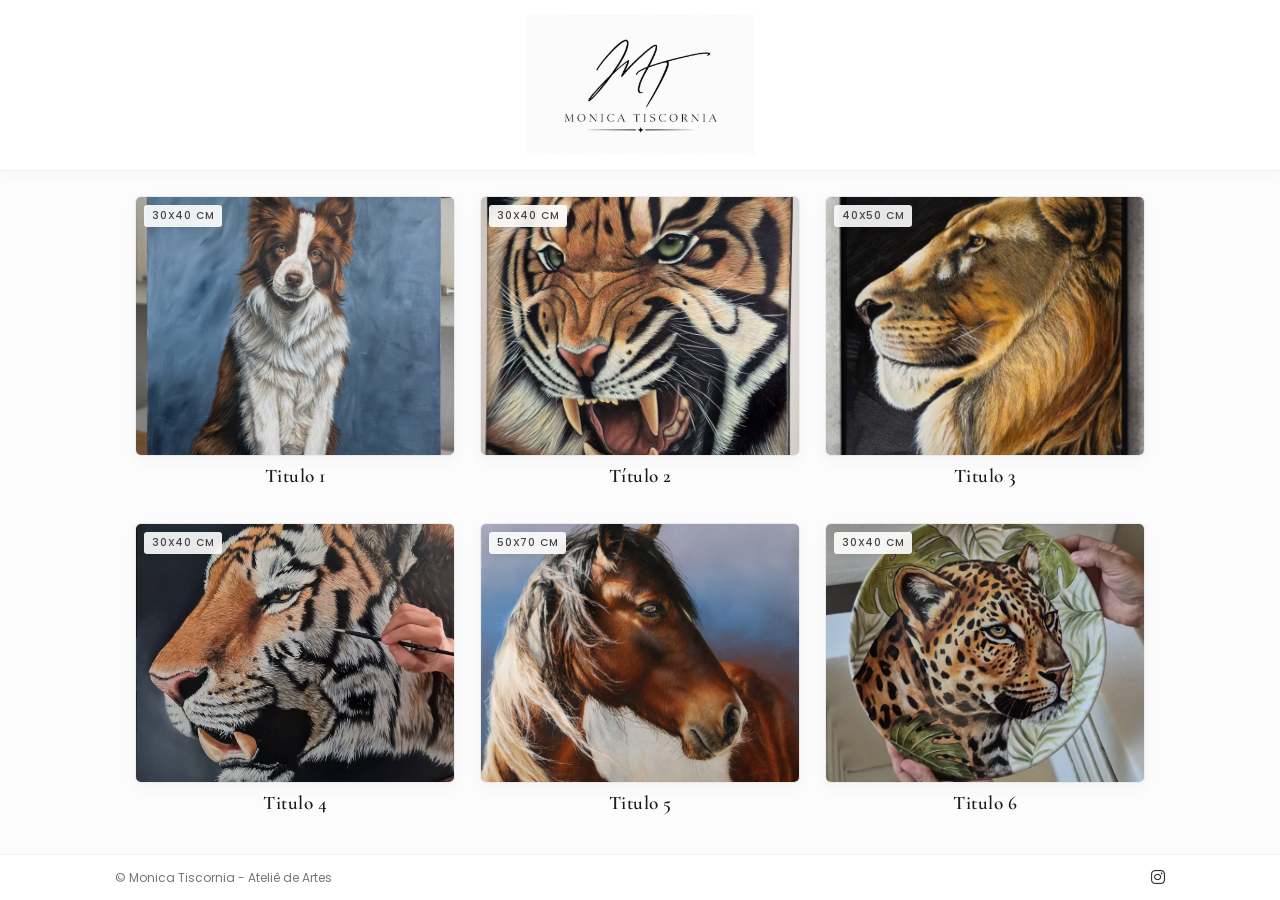
==== portfolio-mãe/index.html @ 6e20f87e "Add files via upload" ====
<!DOCTYPE html>
<html lang="pt-br">

<head>
    <meta charset="UTF-8">
    <meta name="viewport" content="width=device-width, initial-scale=1.0">
    <title>Portfolio - Monica Tiscornia</title> 
    <link rel="stylesheet" href="https://cdnjs.cloudflare.com/ajax/libs/font-awesome/6.5.1/css/all.min.css">
    <link rel="stylesheet" href="css/style.css">
</head>

<body>

    <header>
        <img src="img/imagem rubrica.png" alt="Monica Tiscornia" class="logo-header">
    </header>

    <section class="vitrine">
        
        <!-- PRIMEIRA ARTE -->
        <a href="html/arte1.html" class="arte-item">
            <div class="artes">
                <span class="dimensao">30x40 cm</span>
                <img src="img/cachorro ilustracao.jfif" alt="Arte 1" class="img-principal">
                <img src="img/cachorro segunda.png" alt="Arte 1" class="arte-secundaria">
            </div>
            <h3>Titulo 1</h3>
        </a>

        <!-- SEGUNDA ARTE -->
        <a href="https://www.instagram.com/monica.tiscornia/?hl=pt-br"  class="arte-item">
            <div class="artes">
                <span class="dimensao">30x40 cm</span>
                <img src="img/tigre ilustracao.jfif" alt="Arte 2" class="img-principal">
                <img src="img/tigre segunda.png" alt="Arte 2" class="arte-secundaria">
            </div>
            <h3>Título 2</h3>
        </a>

        <!-- TERCEIRA ARTE -->
        <a href="https://www.instagram.com/monica.tiscornia/?hl=pt-br"class="arte-item">
            <div class="artes">
                <span class="dimensao">40x50 cm</span>
                <img src="img/leao ilustracao.png" alt="Arte 3" class="img-principal">
                <img src="img/leao segunda.jfif" alt="Arte 3" class="arte-secundaria">
            </div>
            <h3>Titulo 3</h3>
        </a>

        <!-- QUARTA ARTE -->
        <a href="https://www.instagram.com/monica.tiscornia/?hl=pt-br"class="arte-item">
            <div class="artes">
                <span class="dimensao">30x40 cm</span>
                <img src="img/tigre2 ilustracao.png" alt="Arte 4" class="img-principal">
                <img src="img/SUA_SEGUNDA_IMAGEM_4.jpg" alt="Arte 4" class="arte-secundaria">
            </div>
            <h3>Titulo 4</h3>
        </a>

        <!-- QUINTA ARTE -->
        <a href="https://www.instagram.com/monica.tiscornia/?hl=pt-br"class="arte-item">
            <div class="artes">
                <span class="dimensao">50x70 cm</span>
                <img src="img/cavalo ilustracao.jfif" alt="Arte 5" class="img-principal">
                <img src="img/SUA_SEGUNDA_IMAGEM_5.jpg" alt="Arte 5" class="arte-secundaria">
            </div>
            <h3>Titulo 5</h3>
        </a>

        <!-- SEXTA ARTE -->
        <a href="https://www.instagram.com/monica.tiscornia/?hl=pt-br" class="arte-item">
            <div class="artes">
                <span class="dimensao">30x40 cm</span>
                <img src="img/onca ilustracao.png" alt="Arte 6" class="img-principal">
                <img src="img/SUA_SEGUNDA_IMAGEM_6.jpg" alt="Arte 6" class="arte-secundaria">
            </div>
            <h3>Titulo 6</h3>
        </a>

    </section>

    <!-- 3. RODAPÉ FIXO -->
    <footer>
        <div class="footer-content">
            <p>© Monica Tiscornia - Ateliê de Artes</p>
            <div class="links">
                <a href="https://www.instagram.com/monica.tiscornia/?hl=pt-br" target="_blank" aria-label="Instagram"><i class="fa-brands fa-instagram"></i></a>
            </div>
        </div>
    </footer>

    <script src="script.js"></script>
</body>

</html>
---- portfolio-mãe/css/style.css ----
/* Importando apenas as fontes ativas: Cormorant Garamond e Poppins */
@import url('https://fonts.googleapis.com/css2?family=Cormorant+Garamond:wght@500;600&family=Poppins:wght@300;400;500;600&display=swap');

*{
    padding: 0;
    margin: 0;
    box-sizing: border-box;
    list-style: none;
    text-decoration: none;
}

body {
    background-color: #fcfcfc; 
    color: #2c2c2c;
    /* Permite rolagem vertical suave se o monitor for menor */
    overflow-x: hidden;
    overflow-y: auto; 
}

header {
    background-color: #ffffff; 
    padding: 15px 20px; /* Aumentado para dar mais respiro ao redor da logo */      
    display: flex;
    align-items: center;
    justify-content: center;
    box-shadow: 0 2px 10px rgba(0, 0, 0, 0.03); 
    border-bottom: 1px solid #f0f0f0;
}

.logo-header {
    height: 140px;   
    width: auto;         
    object-fit: contain;
}

.vitrine {
    max-width: 1050px; 
    margin: 25px auto 70px auto; /* Aumentada a margem para não encobrir no rodapé */
    padding: 0 20px;
    
    display: grid;
    grid-template-columns: repeat(3, 1fr); 
    /* 🎯 GAP VERTICAL AUMENTADO: 35px de distância entre as fileiras de artes */
    gap: 35px 25px; 
}

.arte-item {
    display: flex;
    flex-direction: column;
    align-items: center; 
    text-align: center;
}

.artes {
    position: relative;
    width: 100%;
    height: 260px; 
    max-height: 260px;
    overflow: hidden;
    border-radius: 6px;
    border: 1px solid #eaeaea; 
    box-shadow: 0 4px 15px rgba(0, 0, 0, 0.04);
    transition: all 0.4s ease;
}

/* efeitinho do mouse */
.arte-item:hover .artes {
    border-color: #e5a93b; 
    box-shadow: 0 8px 20px rgba(229, 169, 59, 0.15); 
    transform: translateY(-2px); 
}

.artes img {
    position: absolute;
    top: 0;
    left: 0;
    width: 100%;
    height: 100%;
    object-fit: cover;
    transition: opacity 0.5s ease, transform 0.5s ease; 
}

.artes .arte-secundaria {
    opacity: 0;
}

/* troca de imagens  */
.arte-item:hover .img-principal {
    opacity: 0; 
}

.arte-item:hover .arte-secundaria {
    opacity: 1; 
    transform: scale(1.03); 
}

.dimensao {
    position: absolute;
    top: 8px;
    left: 8px;
    z-index: 3;
    background-color: rgba(255, 255, 255, 0.9);
    backdrop-filter: blur(4px); 
    color: #444;
    font-family: 'Poppins', sans-serif;
    font-size: 0.65rem;
    font-weight: 500;
    letter-spacing: 0.8px;
    text-transform: uppercase;
    padding: 3px 8px;
    border-radius: 3px;
    box-shadow: 0 2px 6px rgba(0,0,0,0.06);
    pointer-events: none;
}

.arte-item h3 {
    font-family: 'Cormorant Garamond', serif;
    font-weight: 600;
    font-size: 1.2rem; 
    color: #1a1a1a; 
    margin-top: 8px;  
    letter-spacing: 0.5px;
}

footer {
    position: fixed;
    bottom: 0;
    left: 0;
    width: 100%;
    background-color: #ffffff;
    border-top: 1px solid #f0f0f0;
    padding: 10px 20px;
    z-index: 10;
}

.footer-content {
    max-width: 1050px;
    margin: 0 auto;
    display: flex;
    justify-content: space-between;
    align-items: center;
    font-family: 'Poppins', sans-serif;
    font-size: 0.75rem;
    color: #777;
}

.links {
    display: flex;
    gap: 15px;
}

.links a {
    color: #333;
    font-size: 1rem;
    transition: color 0.3s ease;
}

.links a:hover {
    color: #e5a93b;
}
/* ==========================================
   RESPONSIVIDADE (TABLETS E CELULARES)
   ========================================== */

/* 📱 Para Tablets e telas intermediárias (até 768px) */
@media (max-width: 768px) {
    .logo-header {
        height: 110px; /* Reduz levemente a logo */
    }

    .vitrine {
        grid-template-columns: repeat(2, 1fr); /* 2 artes por linha em tablets */
        gap: 25px 15px;
        margin: 20px auto 40px auto;
    }

    .artes {
        height: 240px; /* Ajusta a altura da imagem */
    }
}

/* 📱 Para Celulares (até 480px) */
@media (max-width: 480px) {
    header {
        padding: 10px 15px;
    }

    .logo-header {
        height: 85px; /* Logo compacta para economizar tela */
    }

    .vitrine {
        grid-template-columns: 1fr; /* 1 arte por linha no celular */
        gap: 30px 0;
        margin: 20px auto 30px auto;
        padding: 0 15px;
    }

    .artes {
        height: 320px; /* Aumenta a altura para destacar bem a arte na tela do celular */
        max-height: 320px;
    }

    /* Solta o rodapé no celular para não cobrir as imagens durante a rolagem */
    footer {
        position: static; 
        padding: 15px;
        margin-top: 20px;
    }

    .footer-content {
        flex-direction: column; /* Coloca o texto e o ícone um embaixo do outro */
        gap: 8px;
        text-align: center;
    }
}
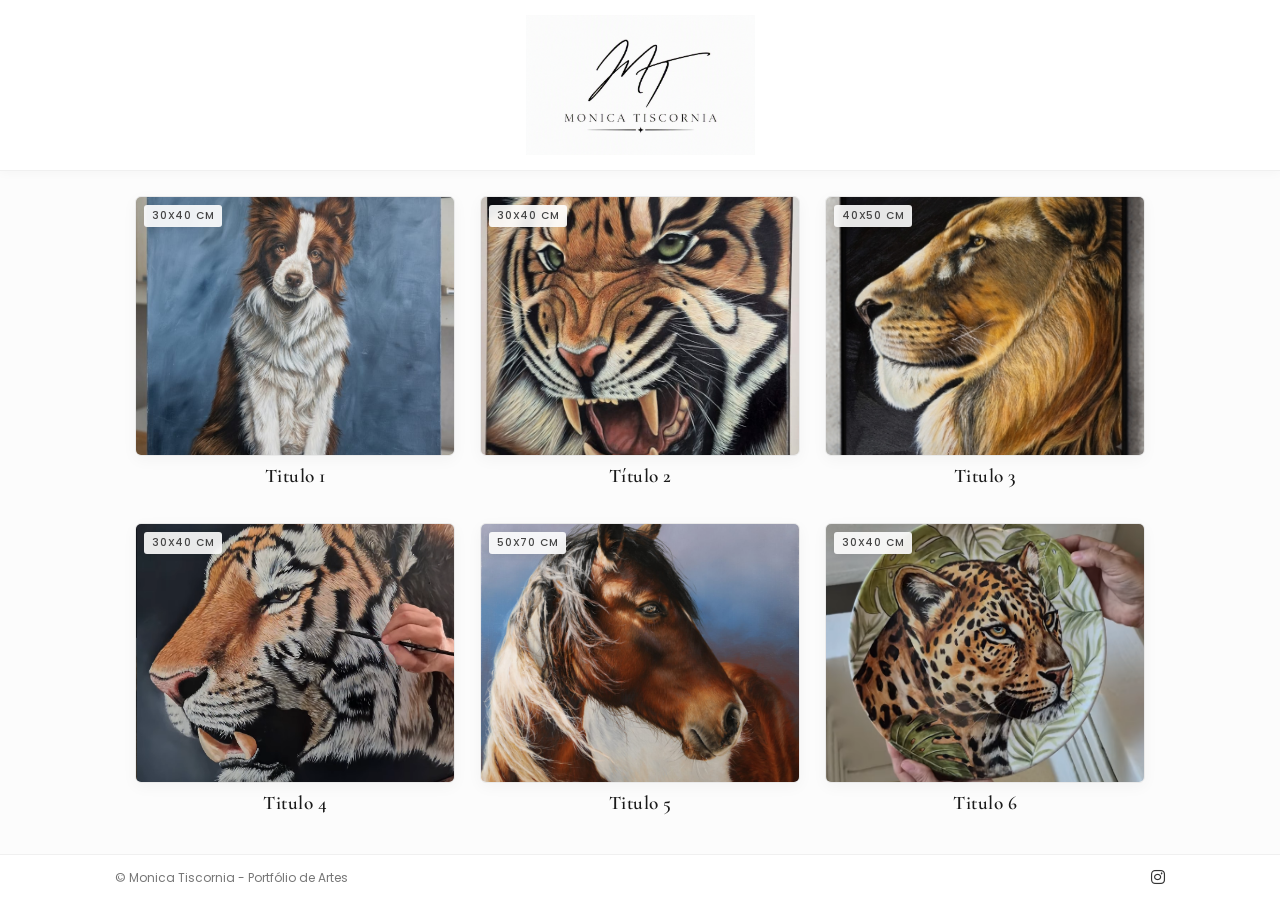
==== commit 5e23f76c: "Update index.html" ====
--- a/portfolio-mãe/index.html
+++ b/portfolio-mãe/index.html
@@ -82,7 +82,7 @@
     <!-- 3. RODAPÉ FIXO -->
     <footer>
         <div class="footer-content">
-            <p>© Monica Tiscornia - Ateliê de Artes</p>
+            <p>© Monica Tiscornia - Portfólio de Artes</p>
             <div class="links">
                 <a href="https://www.instagram.com/monica.tiscornia/?hl=pt-br" target="_blank" aria-label="Instagram"><i class="fa-brands fa-instagram"></i></a>
             </div>
@@ -92,4 +92,4 @@
     <script src="script.js"></script>
 </body>
 
-</html>+</html>
